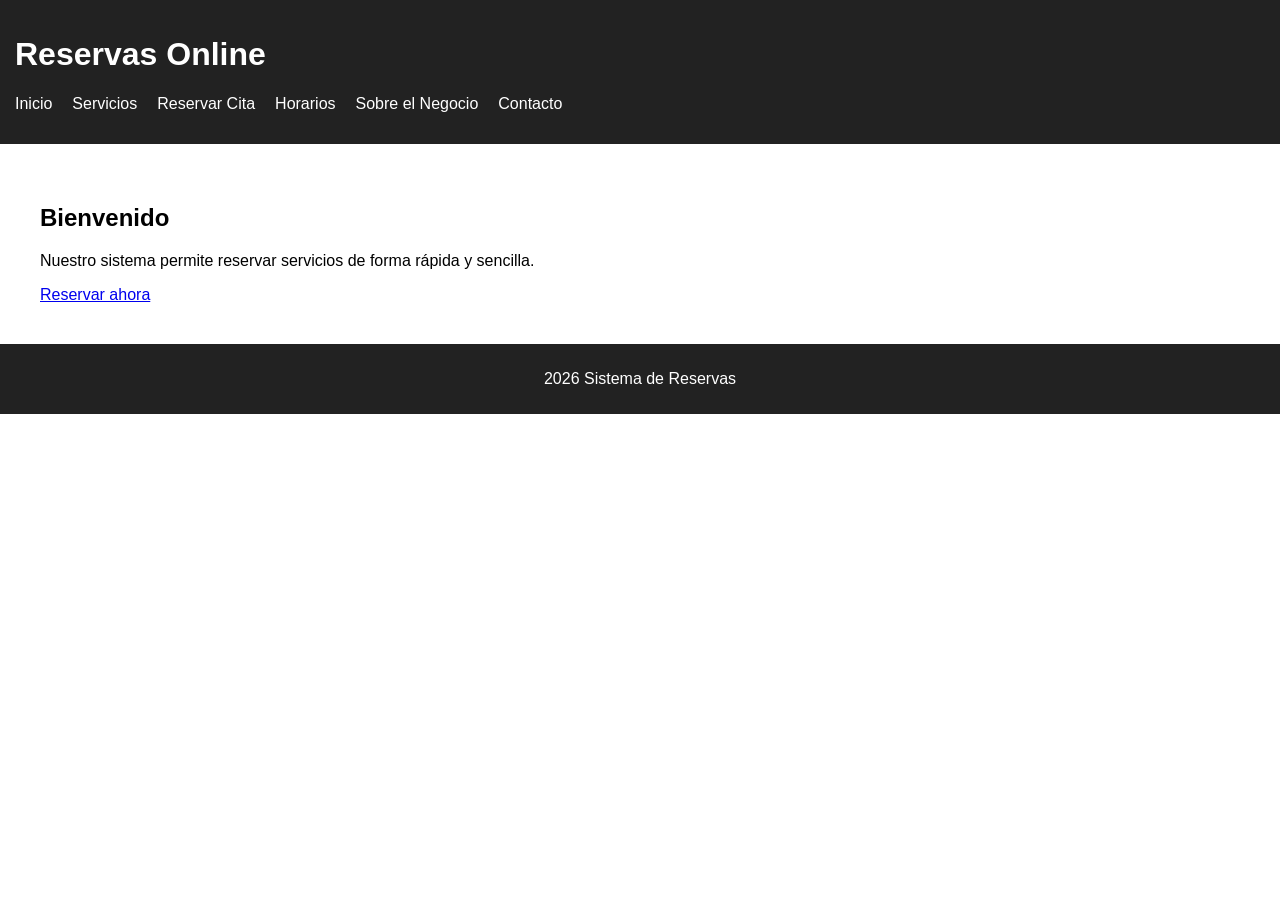
==== sistema-reservas-web/index.html @ 65f6c440 "Entorno de pruebas V1.0 Subido directamente a github" ====
<!DOCTYPE html>
<html lang="es">
<head>
    <meta charset="UTF-8">
    <meta name="viewport" content="width=device-width, initial-scale=1.0">
    <title>Sistema de Reservas</title>

    <link rel="stylesheet" href="css/styles.css">
</head>

<body>

<header>
    <h1>Reservas Online</h1>

    <nav>
        <ul>
            <li><a href="index.html">Inicio</a></li>
            <li><a href="pages/servicios.html">Servicios</a></li>
            <li><a href="pages/reservar.html">Reservar Cita</a></li>
            <li><a href="pages/horarios.html">Horarios</a></li>
            <li><a href="pages/sobre.html">Sobre el Negocio</a></li>
            <li><a href="pages/contacto.html">Contacto</a></li>
        </ul>
    </nav>
</header>

<main>

<section>
    <h2>Bienvenido</h2>
    <p>
        Nuestro sistema permite reservar servicios de forma rápida y sencilla.
    </p>

    <a href="pages/reservar.html">Reservar ahora</a>
</section>

</main>

<footer>
    <p>2026 Sistema de Reservas</p>
</footer>

<script src="js/script.js"></script>

</body>
</html>
---- sistema-reservas-web/css/styles.css ----
body{
    font-family: Arial, sans-serif;
    margin:0;
    padding:0;
}

header{
    background:#222;
    color:white;
    padding:15px;
}

nav ul{
    list-style:none;
    display:flex;
    gap:20px;
    padding:0;
}

nav a{
    color:white;
    text-decoration:none;
}

main{
    padding:40px;
}

footer{
    background:#222;
    color:white;
    text-align:center;
    padding:10px;
}

form{

max-width:400px;
display:flex;
flex-direction:column;
gap:10px;

}

input, select{

padding:8px;
font-size:16px;

}

button{

background:#0077ff;
color:white;
border:none;
padding:10px;
cursor:pointer;

}

button:hover{

background:#0055cc;

}

@media (max-width:768px){

nav ul{

flex-direction:column;

}

main{

padding:20px;

}

}

#listaReservas{

margin-top:20px;
padding:0;
list-style:none;

}

#listaReservas li{

background:#f2f2f2;
margin:8px 0;
padding:10px;
border-left:5px solid #0077ff;

}
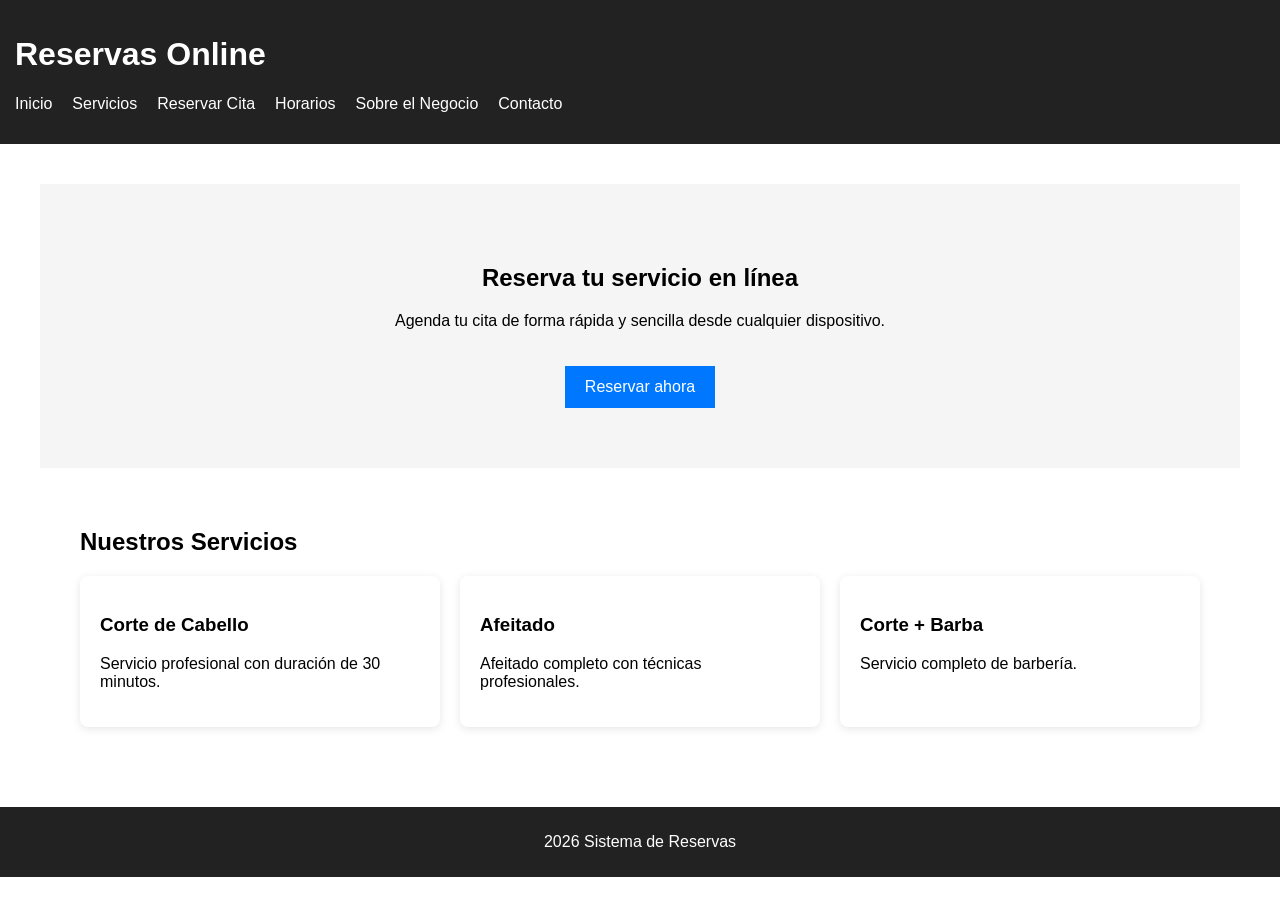
==== commit 60c28377: "Add files via upload" ====
--- a/sistema-reservas-web/index.html
+++ b/sistema-reservas-web/index.html
@@ -27,13 +27,41 @@
 
 <main>
 
-<section>
-    <h2>Bienvenido</h2>
-    <p>
-        Nuestro sistema permite reservar servicios de forma rápida y sencilla.
-    </p>
+<section class="hero">
 
-    <a href="pages/reservar.html">Reservar ahora</a>
+<h2>Reserva tu servicio en línea</h2>
+
+<p>
+Agenda tu cita de forma rápida y sencilla desde cualquier dispositivo.
+</p>
+
+<a class="btn" href="pages/reservar.html">Reservar ahora</a>
+
+</section>
+
+<section class="servicios">
+
+<h2>Nuestros Servicios</h2>
+
+<div class="cards">
+
+<div class="card">
+<h3>Corte de Cabello</h3>
+<p>Servicio profesional con duración de 30 minutos.</p>
+</div>
+
+<div class="card">
+<h3>Afeitado</h3>
+<p>Afeitado completo con técnicas profesionales.</p>
+</div>
+
+<div class="card">
+<h3>Corte + Barba</h3>
+<p>Servicio completo de barbería.</p>
+</div>
+
+</div>
+
 </section>
 
 </main>
--- a/sistema-reservas-web/css/styles.css
+++ b/sistema-reservas-web/css/styles.css
@@ -96,4 +96,59 @@
 padding:10px;
 border-left:5px solid #0077ff;
 
+}
+
+.hero{
+
+text-align:center;
+padding:60px;
+background:#f5f5f5;
+
+}
+
+.btn{
+
+display:inline-block;
+margin-top:20px;
+padding:12px 20px;
+background:#0077ff;
+color:white;
+text-decoration:none;
+
+}
+
+.servicios{
+
+padding:40px;
+
+}
+
+.cards{
+
+display:flex;
+gap:20px;
+flex-wrap:wrap;
+
+}
+
+.card{
+
+background:white;
+padding:20px;
+border-radius:8px;
+box-shadow:0 2px 8px rgba(0,0,0,0.1);
+flex:1;
+
+}
+
+.card{
+
+transition:0.3s;
+
+}
+
+.card:hover{
+
+transform:translateY(-5px);
+
 }
